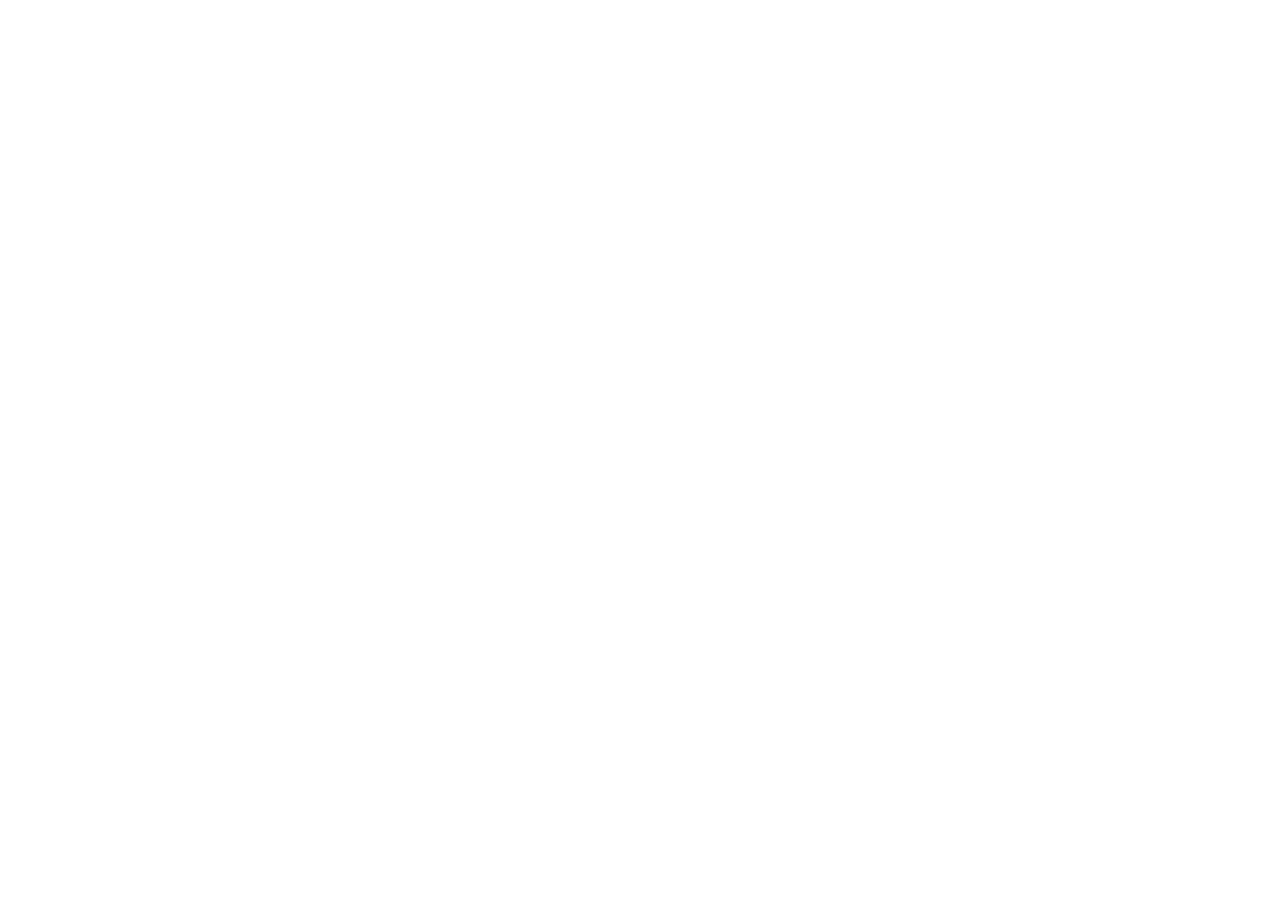
==== index.html @ 77cdadf2 "Created the index file" ====
<!DOCTYPE html>
<html lang="en">
<head>
    <meta charset="UTF-8">
    <meta http-equiv="X-UA-Compatible" content="IE=edge">
    <meta name="viewport" content="width=device-width, initial-scale=1.0">
    <title>Utility  | Calculator</title>
</head>
<body>
    
</body>
</html>
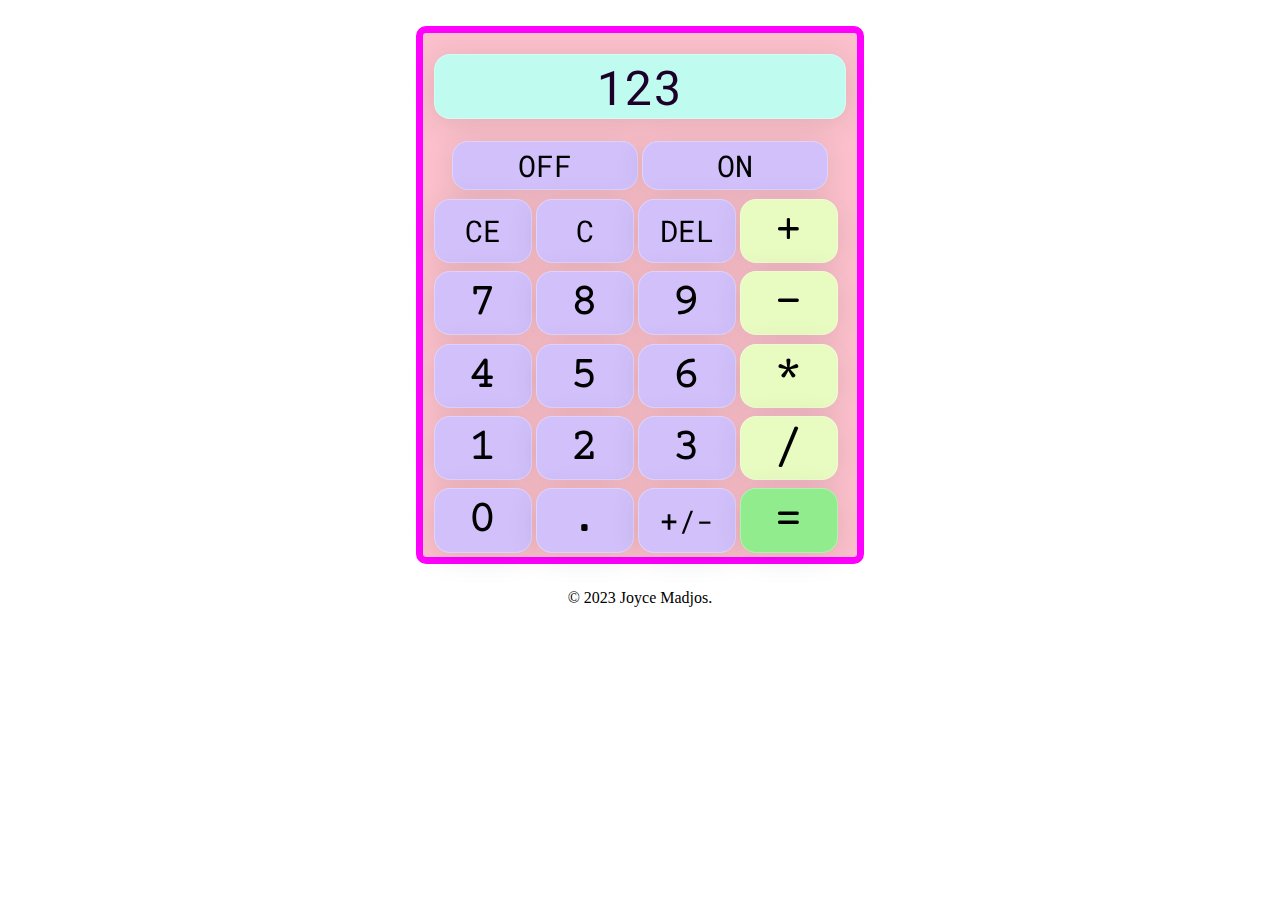
==== commit 42d5da02: "Completed the UI" ====
--- a/index.html
+++ b/index.html
@@ -1,12 +1,52 @@
 <!DOCTYPE html>
 <html lang="en">
-<head>
-    <meta charset="UTF-8">
-    <meta http-equiv="X-UA-Compatible" content="IE=edge">
-    <meta name="viewport" content="width=device-width, initial-scale=1.0">
-    <title>Utility  | Calculator</title>
-</head>
-<body>
-    
-</body>
-</html>+  <head>
+    <meta charset="UTF-8" />
+    <meta http-equiv="X-UA-Compatible" content="IE=edge" />
+    <meta name="viewport" content="width=device-width, initial-scale=1.0" />
+    <link rel="stylesheet" href="style.css" />
+    <title>Utility | Calculator</title>
+    <link rel="preconnect" href="https://fonts.googleapis.com" />
+    <link rel="preconnect" href="https://fonts.gstatic.com" crossorigin />
+    <link
+      href="https://fonts.googleapis.com/css2?family=Courier+Prime:ital,wght@1,700&family=Roboto+Mono:ital,wght@1,300&display=swap"
+      rel="stylesheet"
+    />
+  </head>
+  <body>
+    <div class="container">
+      <div class="display-screen">123</div>
+
+      <div class="on-off-button">
+        <button class="glass clear-power-button">OFF</button>
+        <button id="on" class="glass clear-power-button">ON</button>
+      </div>
+
+      <div class="keys-container">
+        <button class="key clear-power-button">CE</button>
+        <button class="key clear-power-button">C</button>
+        <button class="key clear-power-button">DEL</button>
+        <button class="key operator">+</button>
+        <button class="key">7</button>
+        <button class="key">8</button>
+        <button class="key">9</button>
+        <button class="key operator">-</button>
+        <button class="key">4</button>
+        <button class="key">5</button>
+        <button class="key">6</button>
+        <button class="key operator">*</button>
+        <button class="key">1</button>
+        <button class="key">2</button>
+        <button class="key">3</button>
+        <button class="key operator">/</button>
+        <button class="key">0</button>
+        <button class="key">.</button>
+        <button class="key clear-power-button">+/-</button>
+        <button class="key equal">=</button>
+      </div>
+    </div>
+    <footer>
+      <p>&#169; 2023 Joyce Madjos.</p>
+    </footer>
+  </body>
+</html>
--- a/style.css
+++ b/style.css
@@ -0,0 +1,102 @@
+* {
+  box-sizing: border-box;
+}
+
+body {
+  font-family: "Roboto Mono", monospace;
+  margin: 0;
+  padding: 0;
+  border: 0;
+  width: 100%;
+}
+
+.container {
+  border: 7px solid #ff00ff;
+  border-radius: 10px;
+  width: 35%;
+  margin: 2% auto 0;
+  padding: 0;
+  position: relative;
+  background-color: #fbc0cb;
+}
+
+.display-screen {
+  padding: 0;
+  margin: 5% auto;
+  height: auto;
+  width: 95%;
+  font-size: 48px;
+  color: #1d0029;
+  text-align: center;
+  background: #c0fbf0;
+  border-radius: 16px;
+  box-shadow: 0 4px 30px rgba(0, 0, 0, 0.1);
+  backdrop-filter: blur(0.5px);
+  -webkit-backdrop-filter: blur(0.5px);
+  border: 1px solid rgba(255, 255, 255, 0.3);
+}
+
+.keys-container {
+  display: flex;
+  flex-wrap: wrap;
+  margin: 1% auto 0;
+  width: 95%;
+  height: auto;
+  gap: 1%;
+}
+
+.key {
+  margin: 1% 0;
+  font-size: 48px;
+  font-family: "Courier Prime", monospace;
+  display: inline-block;
+  height: auto;
+  width: auto;
+  padding: 1%;
+  flex-basis: calc(95% / 4);
+  color: #000000;
+}
+
+.keys-container > button,
+.glass {
+  background: #d2c0fb;
+  border-radius: 16px;
+  box-shadow: 0 4px 30px rgba(0, 0, 0, 0.1);
+  backdrop-filter: blur(5px);
+  -webkit-backdrop-filter: blur(5px);
+  border: 1px solid rgba(255, 255, 255, 0.3);
+}
+
+.operator {
+  background: #e8fbc0 !important;
+}
+
+.equal {
+  background: #90ec8c !important;
+}
+
+.on-off-button {
+  display: flex;
+  margin: 1% auto;
+  gap: 1%;
+  width: 95%;
+  justify-content: center;
+}
+
+.on-off-button > button {
+  padding: 1%;
+  width: 45%;
+}
+
+.clear-power-button {
+  font-family: "Roboto Mono", monospace;
+  font-size: 30px;
+}
+
+footer {
+  font-family: "Times New Roman", Times, serif;
+  margin: 2%;
+  padding: 0;
+  border: 0;
+  text-align: center;
+}
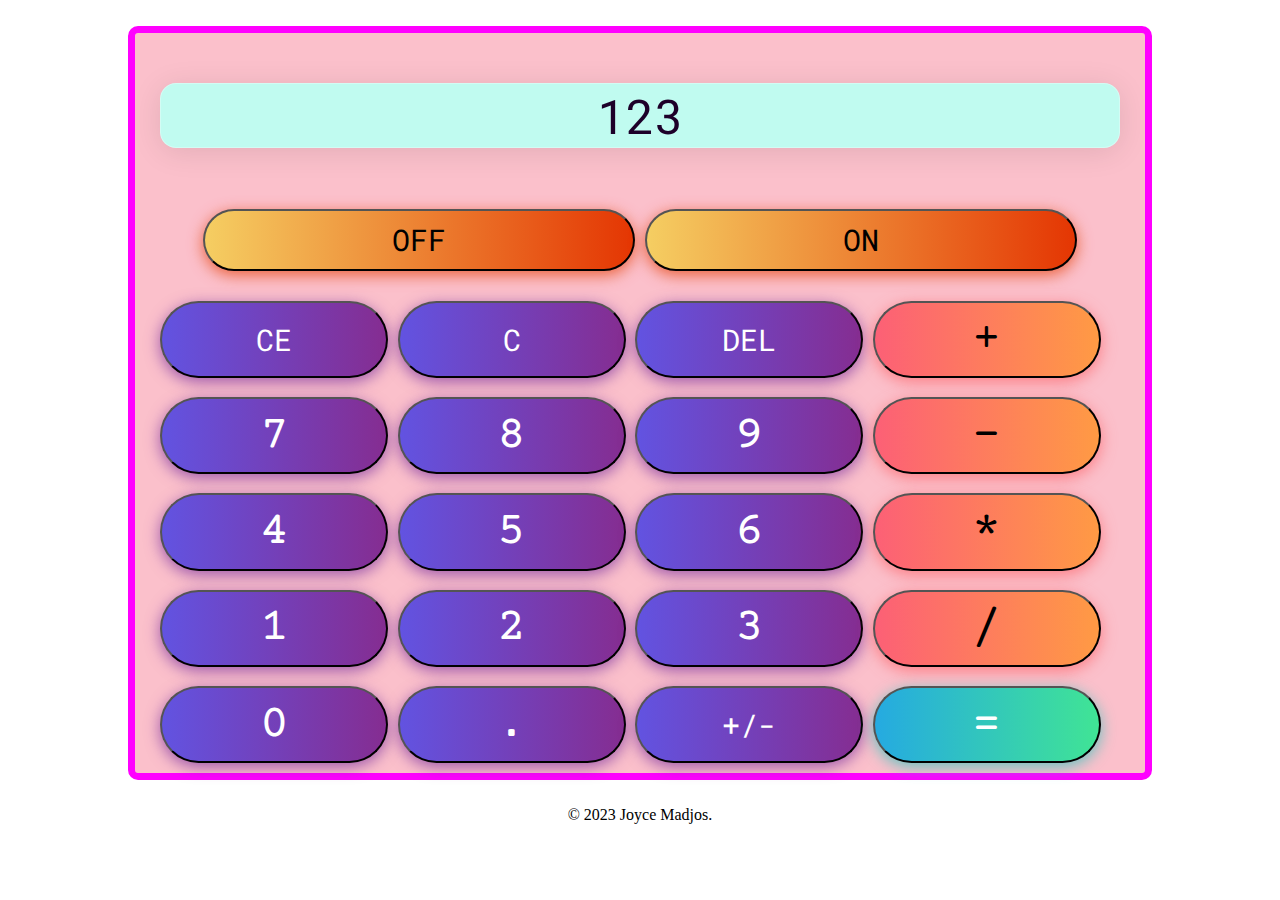
==== commit c44ac329: "Added Gradient Buttons with Glint on Hover" ====
--- a/index.html
+++ b/index.html
@@ -18,8 +18,8 @@
       <div class="display-screen">123</div>
 
       <div class="on-off-button">
-        <button class="glass clear-power-button">OFF</button>
-        <button id="on" class="glass clear-power-button">ON</button>
+        <button id="off" class="clear-power-button">OFF</button>
+        <button id="on" class="clear-power-button">ON</button>
       </div>
 
       <div class="keys-container">
@@ -42,7 +42,7 @@
         <button class="key">0</button>
         <button class="key">.</button>
         <button class="key clear-power-button">+/-</button>
-        <button class="key equal">=</button>
+        <button class="key equal btn-hover color">=</button>
       </div>
     </div>
     <footer>
--- a/style.css
+++ b/style.css
@@ -11,9 +11,13 @@
 }
 
 .container {
+  display: flex;
+  flex-direction: column;
+  min-width: 80%;
+  max-width: 35%;
   border: 7px solid #ff00ff;
   border-radius: 10px;
-  width: 35%;
+  /* flex-basis: 35%; */
   margin: 2% auto 0;
   padding: 0;
   position: relative;
@@ -54,25 +58,69 @@
   width: auto;
   padding: 1%;
   flex-basis: calc(95% / 4);
-  color: #000000;
+  color: white;
+  background-image: linear-gradient(
+    to right,
+    #6253e1,
+    #852d91,
+    #a3a1ff,
+    #f24645
+  );
+  box-shadow: 0 4px 15px 0 rgba(126, 52, 161, 0.75);
 }
 
-.keys-container > button,
-.glass {
-  background: #d2c0fb;
-  border-radius: 16px;
-  box-shadow: 0 4px 30px rgba(0, 0, 0, 0.1);
-  backdrop-filter: blur(5px);
-  -webkit-backdrop-filter: blur(5px);
-  border: 1px solid rgba(255, 255, 255, 0.3);
+#on,
+#off {
+  background-image: linear-gradient(
+    to right,
+    #f5ce62,
+    #e43603,
+    #fa7199,
+    #e85a19
+  );
+  box-shadow: 0 4px 15px 0 rgba(229, 66, 10, 0.75);
+}
+
+button {
+  background-size: 300% 100%;
+  border-radius: 50px;
+  -o-transition: all 0.4s ease-in-out;
+  -webkit-transition: all 0.4s ease-in-out;
+  transition: all 0.4s ease-in-out;
+}
+
+button:hover {
+  background-position: 100% 0;
+  -o-transition: all 0.4s ease-in-out;
+  -webkit-transition: all 0.4s ease-in-out;
+  transition: all 0.4s ease-in-out;
+}
+
+button:focus {
+  outline: none;
 }
 
 .operator {
-  background: #e8fbc0 !important;
+  color: black !important;
+  background-image: linear-gradient(
+    to right,
+    #fc6076,
+    #ff9a44,
+    #ef9d43,
+    #e75516
+  ) !important;
+  box-shadow: 0 4px 15px 0 rgba(252, 104, 110, 0.75) !important;
 }
 
 .equal {
-  background: #90ec8c !important;
+  background-image: linear-gradient(
+    to right,
+    #25aae1,
+    #40e495,
+    #30dd8a,
+    #2bb673
+  ) !important;
+  box-shadow: 0 4px 15px 0 rgba(49, 196, 190, 0.75) !important;
 }
 
 .on-off-button {
@@ -100,3 +148,13 @@
   border: 0;
   text-align: center;
 }
+
+.CAT {
+  background-image: linear-gradient(
+    to right,
+    #6253e1,
+    #852d91,
+    #a3a1ff,
+    #f24645
+  );
+}
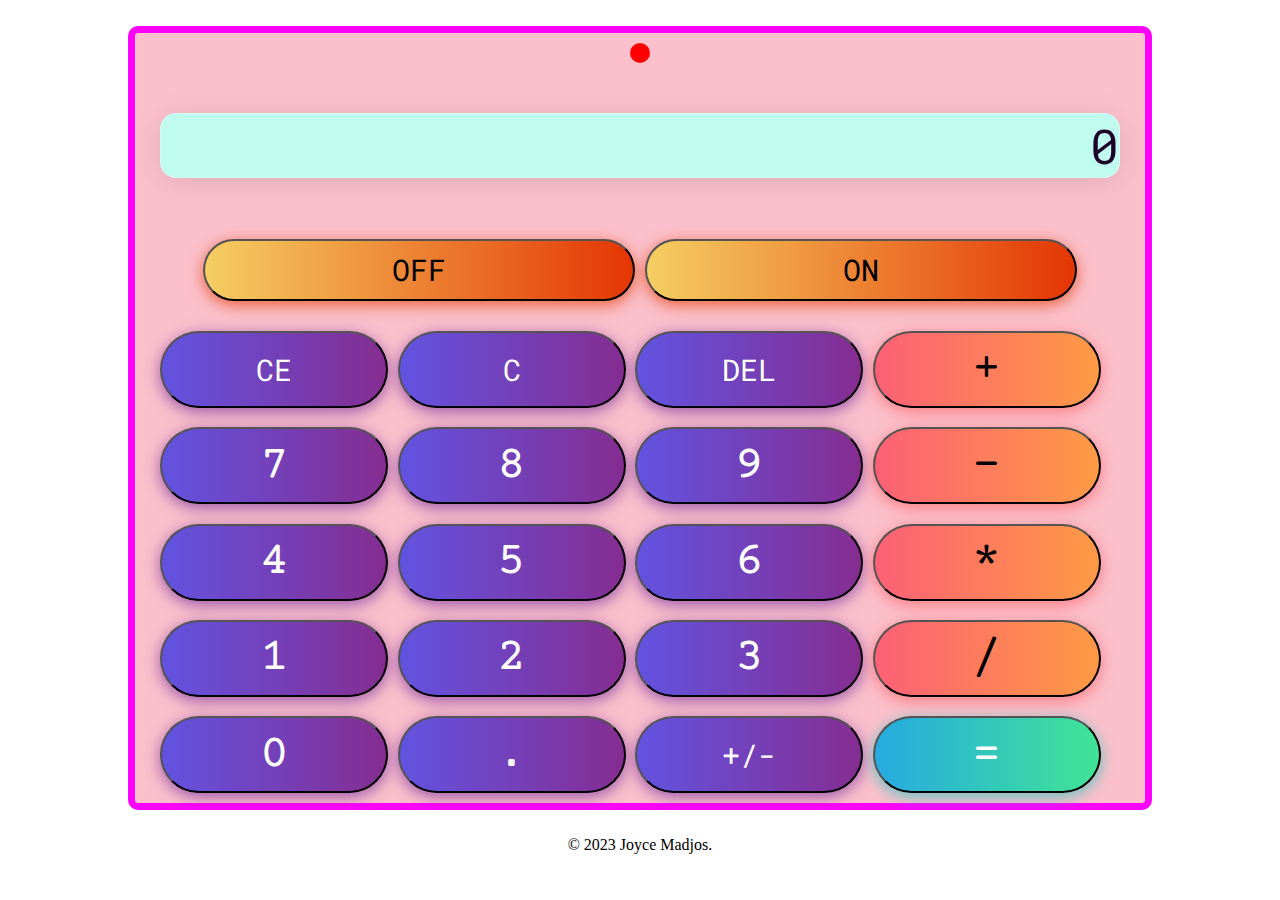
==== commit 733e1b76: "Added listeners to buttons" ====
--- a/index.html
+++ b/index.html
@@ -15,7 +15,10 @@
   </head>
   <body>
     <div class="container">
-      <div class="display-screen">123</div>
+      <div id="power" class="power"></div>
+
+      
+      <div id="screen" class="display-screen">0</div>
 
       <div class="on-off-button">
         <button id="off" class="clear-power-button">OFF</button>
@@ -23,30 +26,31 @@
       </div>
 
       <div class="keys-container">
-        <button class="key clear-power-button">CE</button>
-        <button class="key clear-power-button">C</button>
-        <button class="key clear-power-button">DEL</button>
-        <button class="key operator">+</button>
-        <button class="key">7</button>
-        <button class="key">8</button>
-        <button class="key">9</button>
-        <button class="key operator">-</button>
-        <button class="key">4</button>
-        <button class="key">5</button>
-        <button class="key">6</button>
-        <button class="key operator">*</button>
-        <button class="key">1</button>
-        <button class="key">2</button>
-        <button class="key">3</button>
-        <button class="key operator">/</button>
-        <button class="key">0</button>
-        <button class="key">.</button>
-        <button class="key clear-power-button">+/-</button>
-        <button class="key equal btn-hover color">=</button>
+        <button id="CE" class="key clear-power-button">CE</button>
+        <button id="Clear" class="key clear-power-button">C</button>
+        <button id="Delete" class="key clear-power-button">DEL</button>
+        <button id="plus" class="key operator">+</button>
+        <button id="7" class="key">7</button>
+        <button id="8" class="key">8</button>
+        <button id="9" class="key">9</button>
+        <button id="minus" class="key operator">-</button>
+        <button id="4" class="key">4</button>
+        <button id="5" class="key">5</button>
+        <button id="6" class="key">6</button>
+        <button id="multiply" class="key operator">*</button>
+        <button id="1" class="key">1</button>
+        <button id="2" class="key">2</button>
+        <button id="3" class="key">3</button>
+        <button id="divide" class="key operator">/</button>
+        <button id="0" class="key">0</button>
+        <button id="decimal" class="key">.</button>
+        <button id="negative-positive" class="key clear-power-button">+/-</button>
+        <button id="equals" class="key equal btn-hover color">=</button>
       </div>
     </div>
     <footer>
       <p>&#169; 2023 Joyce Madjos.</p>
     </footer>
+    <script src="script.js"></script>
   </body>
 </html>
--- a/style.css
+++ b/style.css
@@ -24,6 +24,14 @@
   background-color: #fbc0cb;
 }
 
+.power {
+  width: 20px;
+  height: 20px;
+  border-radius: 50%;
+  background-color: red;
+  margin: 1% auto 0;
+}
+
 .display-screen {
   padding: 0;
   margin: 5% auto;
@@ -31,13 +39,29 @@
   width: 95%;
   font-size: 48px;
   color: #1d0029;
-  text-align: center;
+  text-align: right;
   background: #c0fbf0;
   border-radius: 16px;
   box-shadow: 0 4px 30px rgba(0, 0, 0, 0.1);
   backdrop-filter: blur(0.5px);
   -webkit-backdrop-filter: blur(0.5px);
   border: 1px solid rgba(255, 255, 255, 0.3);
+  overflow-y: auto;
+}
+
+.display-screen::-webkit-scrollbar {
+  width: 10px;
+  height: 10px;
+  background-color: transparent;
+}
+
+.display-screen::-webkit-scrollbar-thumb {
+  background-color: rgba(255, 255, 255, 0.5);
+  border-radius: 5px;
+}
+
+.display-screen::-webkit-scrollbar-thumb:hover {
+  background-color: rgba(255, 255, 255, 0.8);
 }
 
 .keys-container {
